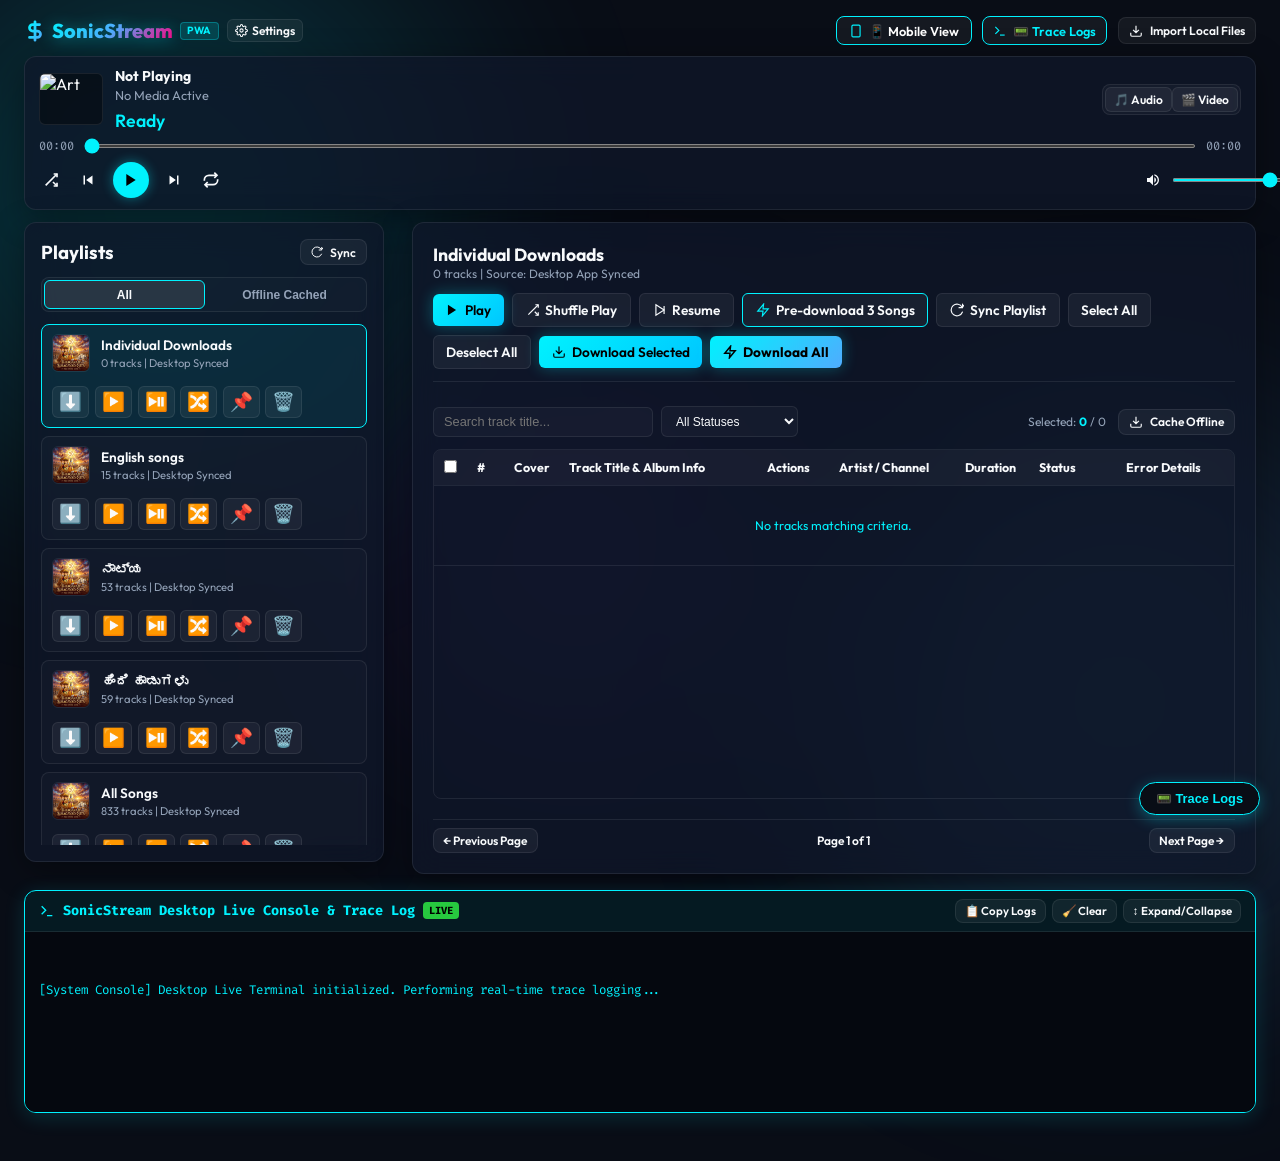
==== web-pwa/desktop.html @ 90799d5d "PWA: fix mobile UX crash, IndexedDB browser, Azure filename/thumbnail mismatches Web PWA (desktop.ht" ====
<!DOCTYPE html>
<html lang="en">
<head>
    <meta charset="UTF-8">
    <meta name="viewport" content="width=device-width, initial-scale=1.0, viewport-fit=cover">
    <meta name="theme-color" content="#00f2fe">
    <meta name="apple-mobile-web-app-capable" content="yes">
    <meta name="apple-mobile-web-app-status-bar-style" content="black-translucent">
    <title>SonicStream - OneDrive & Offline Music PWA</title>
    
    <!-- PWA Manifest & Icons -->
    <link rel="manifest" href="manifest.json">
    <link rel="apple-touch-icon" href="icon.svg">
    
    <!-- Google Fonts -->
    <link rel="preconnect" href="https://fonts.googleapis.com">
    <link rel="preconnect" href="https://fonts.gstatic.com" crossorigin>
    <link href="https://fonts.googleapis.com/css2?family=Outfit:wght@300;400;500;600;700;800&family=Space+Grotesk:wght@400;500;600;700&family=Fira+Code:wght@400;500;600;700&display=swap" rel="stylesheet">
    
    <!-- MSAL.js for Microsoft OneDrive Authentication -->
    <script src="https://alcdn.msauth.net/browser/2.35.0/js/msal-browser.min.js"></script>
    
    <!-- SonicStream Config & Manifest Fallback -->
    <script src="config.js"></script>
    <script src="manifest_fallback.js"></script>
    
    <link rel="stylesheet" href="style.css">
</head>
<body>
    <!-- Background Glow Effects -->
    <div class="bg-glow bg-glow-1"></div>
    <div class="bg-glow bg-glow-2"></div>
    <div class="bg-glow bg-glow-3"></div>

    <div class="app-container">
        <!-- Header -->
        <header style="margin-bottom: 0.65rem; display: flex; align-items: center; justify-content: space-between; gap: 0.5rem; flex-wrap: nowrap;">
            <div class="logo-group" style="display: flex; align-items: center; gap: 0.5rem; flex-wrap: nowrap; flex-shrink: 0;">
                <div class="logo" style="display: flex; align-items: center; gap: 0.4rem;">
                    <svg width="22" height="22" viewBox="0 0 24 24" fill="none" stroke="url(#logoGrad)" stroke-width="3" stroke-linecap="round" stroke-linejoin="round" class="logo-icon">
                        <defs>
                            <linearGradient id="logoGrad" x1="0%" y1="0%" x2="100%" y2="100%">
                                <stop offset="0%" stop-color="var(--neon-blue)"/>
                                <stop offset="100%" stop-color="var(--neon-pink)"/>
                            </linearGradient>
                        </defs>
                        <path d="M12 2v20M17 5H9.5a3.5 3.5 0 0 0 0 7h5a3.5 3.5 0 0 1 0 7H6"/>
                    </svg>
                    <span class="logo-text" style="font-size: 1.25rem;">SonicStream</span>
                    <span class="logo-badge">PWA</span>
                </div>

                <!-- Settings Icon Button placed directly inline with logo text on the single header row -->
                <button class="btn btn-secondary btn-sm" id="btnOpenSettings" title="Settings" style="padding: 0.2rem 0.45rem; font-size: 0.75rem; border-radius: 6px; display: inline-flex; align-items: center; gap: 0.25rem; flex-shrink: 0;">
                    <svg width="13" height="13" viewBox="0 0 24 24" fill="none" stroke="currentColor" stroke-width="2"><circle cx="12" cy="12" r="3"/><path d="M19.4 15a1.65 1.65 0 0 0 .33 1.82l.06.06a2 2 0 0 1 0 2.83 2 2 0 0 1-2.83 0l-.06-.06a1.65 1.65 0 0 0-1.82-.33 1.65 1.65 0 0 0-1 1.51V21a2 2 0 0 1-2 2 2 2 0 0 1-2-2v-.09A1.65 1.65 0 0 0 9 19.4a1.65 1.65 0 0 0-1.82.33l-.06.06a2 2 0 0 1-2.83 0 2 2 0 0 1 0-2.83l.06-.06a1.65 1.65 0 0 0 .33-1.82 1.65 1.65 0 0 0-1.51-1H3a2 2 0 0 1-2-2 2 2 0 0 1 2-2h.09A1.65 1.65 0 0 0 4.6 9a1.65 1.65 0 0 0-.33-1.82l-.06-.06a2 2 0 0 1 0-2.83 2 2 0 0 1 2.83 0l.06.06a1.65 1.65 0 0 0 1.82.33H9a1.65 1.65 0 0 0 1-1.51V3a2 2 0 0 1 2-2 2 2 0 0 1 2 2v.09a1.65 1.65 0 0 0 1 1.51 1.65 1.65 0 0 0 1.82-.33l.06-.06a2 2 0 0 1 2.83 0 2 2 0 0 1 0 2.83l-.06.06a1.65 1.65 0 0 0-.33 1.82V9a1.65 1.65 0 0 0 1.51 1H21a2 2 0 0 1 2 2 2 2 0 0 1-2 2h-.09a1.65 1.65 0 0 0-1.51 1z"/></svg>
                    <span>Settings</span>
                </button>
            </div>

            <div class="header-actions">
                <!-- Mobile View Switcher Link -->
                <a href="mobile.html" class="btn btn-secondary btn-sm" title="Switch to Mobile Optimized UX" style="padding: 0.35rem 0.75rem; border-radius: 8px; font-size: 0.8rem; text-decoration: none; display: inline-flex; align-items: center; gap: 0.35rem; font-weight: 600; border-color: var(--neon-blue); color: #fff;">
                    <svg width="14" height="14" viewBox="0 0 24 24" fill="none" stroke="var(--neon-blue)" stroke-width="2"><rect x="5" y="2" width="14" height="20" rx="2" ry="2"/><line x1="12" y1="18" x2="12.01" y2="18"/></svg>
                    <span>📱 Mobile View</span>
                </a>

                <!-- Trace Logs Terminal Button -->
                <button class="btn btn-secondary btn-sm" id="btnToggleConsole" title="Open Live Console & Trace Log" style="padding: 0.35rem 0.65rem; border-radius: 8px; font-size: 0.8rem; display: inline-flex; align-items: center; gap: 0.35rem; font-weight: 600; border-color: var(--neon-blue); color: var(--neon-blue);">
                    <svg width="14" height="14" viewBox="0 0 24 24" fill="none" stroke="currentColor" stroke-width="2"><polyline points="4 17 10 11 4 5"/><line x1="12" y1="19" x2="20" y2="19"/></svg>
                    <span>📟 Trace Logs</span>
                </button>

                <!-- Local iPhone File Import -->
                <button class="btn btn-secondary btn-sm" id="btnImportLocalFiles" title="Import Local MP3 Files from iPhone / Device">
                    <svg width="14" height="14" viewBox="0 0 24 24" fill="none" stroke="currentColor" stroke-width="2"><path d="M21 15v4a2 2 0 0 1-2 2H5a2 2 0 0 1-2-2v-4M7 10l5 5 5-5M12 15V3"/></svg>
                    Import Local Files
                </button>
                <input type="file" id="localFileInput" multiple accept="audio/*" style="display: none;">
            </div>
        </header>

        <!-- Main Dashboard -->
        <main>
            <!-- YouTube URL Input & Analyze Section (Collapsed by default in OneDrive Mode) -->
            <section class="card url-analyze-section" style="display: none; padding: 0.4rem 0.85rem; margin-bottom: 0.65rem;">
                <div style="display: flex; gap: 0.5rem; width: 100%; align-items: center;">
                    <div style="flex-grow: 1; position: relative; display: flex; align-items: center;">
                        <svg class="search-icon" width="14" height="14" viewBox="0 0 24 24" fill="none" stroke="currentColor" stroke-width="2" style="position: absolute; left: 0.75rem; color: var(--text-secondary);">
                            <circle cx="11" cy="11" r="8"></circle>
                            <line x1="21" y1="21" x2="16.65" y2="16.65"></line>
                        </svg>
                        <input type="text" id="urlInput" placeholder="Paste YouTube Playlist or Video URL here..." autocomplete="off" style="width: 100%; padding: 0.45rem 0.65rem 0.45rem 2rem; font-size: 0.8rem; border-radius: 8px; background: rgba(255,255,255,0.03); border: 1px solid var(--border-color); color: var(--text-primary); outline: none;">
                    </div>
                    <button class="btn btn-primary" id="analyzeBtn" style="padding: 0.45rem 1rem; font-size: 0.8rem; border-radius: 8px; flex-shrink: 0;">
                        <span>Analyze Link</span>
                        <div class="spinner hidden" id="analyzeSpinner" style="width: 12px; height: 12px; border: 2px solid transparent; border-top-color: #000; border-radius: 50%; animation: spin 0.8s linear infinite; display: inline-block; margin-left: 4px;"></div>
                    </button>
                </div>
                <div id="urlError" class="error-msg hidden" style="margin-top: 0.25rem; font-size: 0.75rem; color: #ff5f56;"></div>
            </section>

            <!-- Hero / Universal Media Player Panel -->
            <section class="card player-hero-card" style="padding: 0.65rem 0.85rem; margin-bottom: 0.75rem;">
                <!-- Embedded Video Player Screen (Hidden in Audio Mode with display:none to eliminate black space) -->
                <div class="video-container-wrapper hidden" id="videoContainer" style="display: none; width: 100%; max-height: 220px; background: #000; border-radius: 8px; overflow: hidden; margin-bottom: 0.5rem; border: 1px solid var(--border-color); position: relative;">
                    <video id="videoElement" playsinline style="width: 100%; height: 100%; max-height: 220px; object-fit: contain; cursor: pointer;"></video>
                </div>
                <audio id="audioElement" preload="metadata"></audio>
                
                <div class="player-audio-panel">
                    <img id="playerTrackThumb" src="https://i.ytimg.com/vi/default/hqdefault.jpg" alt="Art" class="player-art-img">
                    <div class="player-meta-group">
                        <div id="playerTrackTitle" class="track-title-text">Not Playing</div>
                        <div id="playerTrackArtist" class="track-artist-text">No Media Active</div>
                        <div id="playerTrackStatus" class="track-status-badge">
                            <div id="playerStatusEq" class="equalizer-group hidden">
                                <span class="equalizer-bar"></span>
                                <span class="equalizer-bar"></span>
                                <span class="equalizer-bar"></span>
                            </div>
                            <span id="playerStatusText">Ready</span>
                        </div>
                    </div>

                    <!-- Audio vs Video Mode Toggle Pill -->
                    <div style="margin-left: auto; display: flex; background: rgba(255,255,255,0.03); border: 1px solid var(--border-color); border-radius: 8px; padding: 2px;">
                        <button id="btnMediaModeAudio" class="btn btn-sm btn-secondary active" style="font-size: 0.75rem; padding: 0.25rem 0.5rem; border-radius: 6px;">🎵 Audio</button>
                        <button id="btnMediaModeVideo" class="btn btn-sm btn-secondary" style="font-size: 0.75rem; padding: 0.25rem 0.5rem; border-radius: 6px;">🎬 Video</button>
                    </div>
                </div>

                <!-- Player Progress & Controls -->
                <div class="player-controls-row">
                    <div class="progress-bar-group">
                        <span id="playerCurrentTime" class="time-label">00:00</span>
                        <input type="range" id="playerProgressBar" min="0" max="100" value="0" step="any" class="progress-slider">
                        <span id="playerTotalTime" class="time-label">00:00</span>
                    </div>

                    <div class="controls-actions-group">
                        <div class="playback-buttons">
                            <button id="playerShuffleBtn" class="control-btn" title="Shuffle Mode">
                                <svg width="16" height="16" viewBox="0 0 24 24" fill="none" stroke="currentColor" stroke-width="2.5"><polyline points="16 3 21 3 21 8"/><line x1="4" y1="20" x2="21" y2="3"/><polyline points="21 16 21 21 16 21"/><line x1="15" y1="15" x2="21" y2="21"/></svg>
                            </button>
                            <button id="playerPrevBtn" class="control-btn" title="Previous Track">
                                <svg width="18" height="18" viewBox="0 0 24 24" fill="currentColor"><path d="M6 6h2v12H6zm3.5 6 8.5 6V6z"/></svg>
                            </button>
                            <button id="playerPlayPauseBtn" class="play-main-btn" title="Play/Pause">
                                <svg id="playIconSvg" width="16" height="16" viewBox="0 0 24 24" fill="currentColor"><polygon points="5 3 19 12 5 21 5 3"/></svg>
                            </button>
                            <button id="playerNextBtn" class="control-btn" title="Next Track">
                                <svg width="18" height="18" viewBox="0 0 24 24" fill="currentColor"><path d="M6 18l8.5-6L6 6v12zM16 6v12h2V6h-2z"/></svg>
                            </button>
                            <button id="playerRepeatBtn" class="control-btn" title="Repeat Track">
                                <svg width="16" height="16" viewBox="0 0 24 24" fill="none" stroke="currentColor" stroke-width="2.5"><path d="M17 1l4 4-4 4M21 5H9a7 7 0 0 0-7 7v1M7 23l-4-4 4-4M3 19h12a7 7 0 0 0 7-7v-1"/></svg>
                            </button>
                        </div>

                        <div class="volume-group">
                            <button id="playerVolumeBtn" class="control-btn">
                                <svg width="16" height="16" viewBox="0 0 24 24" fill="currentColor"><path d="M3 9v6h4l5 5V4L7 9H3zm13.5 3c0-1.77-1.02-3.29-2.5-4.03v8.05c1.48-.73 2.5-2.25 2.5-4.02zM14 3.23v2.06c2.89.86 5 3.54 5 6.71s-2.11 5.85-5 6.71v2.06c4.01-.91 7-4.49 7-8.77s-2.99-7.86-7-8.77z"/></svg>
                            </button>
                            <input type="range" id="playerVolumeSlider" min="0" max="100" value="80" class="volume-slider">
                        </div>
                    </div>
                </div>
            </section>

            <!-- Dual Panel Layout -->
            <div class="dashboard-layout">
                <!-- Left Sidebar: Playlist Explorer -->
                <section class="card playlist-sidebar">
                    <div class="sidebar-header">
                        <h3>Playlists</h3>
                        <button id="btnSyncOneDriveNow" class="btn btn-secondary btn-sm" title="Sync Playlists with OneDrive">
                            <svg width="12" height="12" viewBox="0 0 24 24" fill="none" stroke="currentColor" stroke-width="2"><path d="M21.5 2v6h-6M21.34 15.57a10 10 0 1 1-.57-8.38l5.67-5.67"/></svg>
                            Sync
                        </button>
                    </div>

                    <div class="sidebar-tabs">
                        <button id="tabAll" class="tab-btn active">All</button>
                        <button id="tabLocal" class="tab-btn">Local iPhone</button>
                        <button id="tabOffline" class="tab-btn">Offline Cached</button>
                    </div>

                    <div id="playlistListContainer" class="playlist-list-container">
                        <!-- Playlist Rows injected here -->
                    </div>
                </section>

                <!-- Resizable Drag Handle for Desktop Sidebar Width -->
                <div id="sidebarResizer" class="sidebar-resizer" style="width: 6px; cursor: col-resize; background: transparent; transition: background 0.2s;" title="Drag to resize playlist pane width"></div>

                <!-- Right Panel: Tracks Grid -->
                <div style="display: flex; flex-direction: column; flex-grow: 1; min-width: 0;">
                    <!-- Active Job HUD (above playlist grid - Hidden by default) -->
                    <div id="gridHud" class="active-job-hud hidden" style="display: none; background: rgba(0, 242, 254, 0.04); border: 1px solid rgba(0, 242, 254, 0.15); border-top: 2px solid rgba(0, 242, 254, 0.3); border-radius: 8px; padding: 0.65rem 0.85rem; margin-bottom: 0.75rem; justify-content: space-between; align-items: center; gap: 1rem; flex-wrap: wrap;">
                        <div style="display: flex; align-items: center; gap: 0.75rem; min-width: 0; flex: 1;">
                            <div class="spinner" style="width: 16px; height: 16px; border: 2px solid var(--neon-blue); border-top-color: transparent; border-radius: 50%; animation: spin 0.8s linear infinite;"></div>
                            <div style="min-width: 0;">
                                <div style="font-weight: 700; font-size: 0.85rem; color: var(--text-primary);" id="hudJobTitle">Syncing Playlists...</div>
                                <span style="font-size: 0.75rem; color: var(--neon-blue); font-weight: 600; white-space: nowrap; overflow: hidden; text-overflow: ellipsis;" id="hudCurrentFile"></span>
                            </div>
                        </div>
                        <div style="display: flex; gap: 1rem; flex-wrap: wrap; font-size: 0.85rem; color: var(--text-secondary); flex-shrink: 0;">
                            <div>Speed: <span id="hudSpeed" style="font-weight: 700; color: var(--neon-blue); font-family: var(--font-mono);">--</span></div>
                            <div>ETA: <span id="hudEta" style="font-weight: 700; color: var(--neon-blue); font-family: var(--font-mono);">--</span></div>
                            <div>Overall: <span id="hudProgressCount" style="font-weight: 700; color: var(--neon-blue); font-family: var(--font-mono);">0 / 0</span></div>
                        </div>
                    </div>

                    <section class="card playlist-items-panel" id="playlistSection" style="display: flex; flex-direction: column; padding: 1.25rem; flex-grow: 1;">
                    <!-- Playlist Title Header & Actions -->
                    <div class="playlist-header" style="display: flex; justify-content: space-between; align-items: center; border-bottom: 1px solid var(--border-color); padding-bottom: 0.75rem; margin-bottom: 0.75rem; flex-wrap: wrap; gap: 0.75rem;">
                        <div style="display: flex; align-items: center; gap: 0.6rem;">
                            <button id="btnBackToPlaylists" class="btn btn-secondary btn-sm" style="padding: 0.35rem 0.65rem; border-radius: 6px; font-size: 0.8rem; font-weight: 600; display: inline-flex; align-items: center; gap: 0.3rem; border-color: var(--neon-blue);" title="Back to Playlists List">
                                <span>⬅️ Back to Playlists</span>
                            </button>
                            <div>
                                <h2 id="playlistTitle" style="font-size: 1.1rem; font-weight: 700; margin: 0;">No Playlist Selected</h2>
                                <p id="playlistMetaInfo" style="font-size: 0.75rem; color: var(--text-secondary); margin: 0;">Select a playlist from sidebar or import local files.</p>
                            </div>
                        </div>
                        
                        <!-- Grid Header Controls -->
                        <div style="display: flex; align-items: center; gap: 0.5rem; flex-wrap: wrap;">
                            <!-- Play Playlist Button -->
                            <button id="playPlaylistBtn" class="btn btn-primary" style="padding: 0.45rem 0.8rem; font-size: 0.85rem; border-radius: 6px; display: flex; align-items: center; gap: 0.35rem;" title="Start playing active playlist from beginning">
                                <svg width="14" height="14" viewBox="0 0 24 24" fill="currentColor"><polygon points="5 3 19 12 5 21 5 3"/></svg>
                                <span>Play</span>
                            </button>

                            <!-- Shuffle Play Button -->
                            <button id="shufflePlaylistBtn" class="btn btn-secondary" style="padding: 0.45rem 0.8rem; font-size: 0.85rem; border-radius: 6px; display: flex; align-items: center; gap: 0.35rem;" title="Shuffle track order and start playing">
                                <svg width="14" height="14" viewBox="0 0 24 24" fill="none" stroke="currentColor" stroke-width="2"><polyline points="16 3 21 3 21 8"/><line x1="4" y1="20" x2="21" y2="3"/><polyline points="21 16 21 21 16 21"/><line x1="15" y1="15" x2="21" y2="21"/></svg>
                                <span>Shuffle Play</span>
                            </button>

                            <!-- Resume Playlist Button -->
                            <button id="resumePlaylistBtn" class="btn btn-secondary" style="padding: 0.45rem 0.8rem; font-size: 0.85rem; border-radius: 6px; display: flex; align-items: center; gap: 0.35rem;" title="Resume playlist from last stopped track and time position">
                                <svg width="14" height="14" viewBox="0 0 24 24" fill="none" stroke="currentColor" stroke-width="2"><polygon points="5 3 19 12 5 21 5 3"/><line x1="19" y1="5" x2="19" y2="19"/></svg>
                                <span>Resume</span>
                            </button>

                            <!-- Pre-download 3 Songs Buffer button -->
                            <button id="btnPrefetch3" class="btn btn-secondary" style="padding: 0.45rem 0.8rem; font-size: 0.85rem; border-radius: 6px; display: flex; align-items: center; gap: 0.35rem; border-color: var(--neon-blue);" title="Pre-download 3 upcoming error-free songs into IndexedDB ahead of playback">
                                <svg width="14" height="14" viewBox="0 0 24 24" fill="none" stroke="var(--neon-blue)" stroke-width="2">
                                    <polygon points="13 2 3 14 12 14 11 22 21 10 12 10 13 2"/>
                                </svg>
                                <span>Pre-download 3 Songs</span>
                            </button>

                            <!-- Sync/Refresh Playlist button -->
                            <button id="refreshPlaylistBtn" class="btn btn-secondary" style="padding: 0.45rem 0.8rem; font-size: 0.85rem; border-radius: 6px; display: flex; align-items: center; gap: 0.35rem;" title="Sync playlist content">
                                <svg width="14" height="14" viewBox="0 0 24 24" fill="none" stroke="currentColor" stroke-width="2" stroke-linecap="round" stroke-linejoin="round">
                                    <path d="M21.5 2v6h-6M21.34 15.57a10 10 0 1 1-.57-8.38l5.67-5.67"/>
                                </svg>
                                <span>Sync Playlist</span>
                            </button>
                            
                            <button id="selectAllBtn" class="btn btn-secondary btn-sm" style="padding: 0.45rem 0.8rem; font-size: 0.85rem; border-radius: 6px;">Select All</button>
                            <button id="deselectAllBtn" class="btn btn-secondary btn-sm" style="padding: 0.45rem 0.8rem; font-size: 0.85rem; border-radius: 6px;">Deselect All</button>
                            
                            <button id="downloadBtn" class="btn btn-primary" style="padding: 0.45rem 0.8rem; font-size: 0.85rem; border-radius: 6px; display: flex; align-items: center; gap: 0.35rem;">
                                <svg width="14" height="14" viewBox="0 0 24 24" fill="none" stroke="currentColor" stroke-width="2" stroke-linecap="round" stroke-linejoin="round">
                                    <path d="M21 15v4a2 2 0 0 1-2 2H5a2 2 0 0 1-2-2v-4M7 10l5 5 5-5M12 15V3"/>
                                </svg>
                                <span>Download Selected</span>
                            </button>

                            <!-- Download All Button (OneDrive & YouTube) -->
                            <button id="downloadAllBtn" class="btn btn-primary" style="padding: 0.45rem 0.8rem; font-size: 0.85rem; border-radius: 6px; display: flex; align-items: center; gap: 0.35rem; background: linear-gradient(135deg, #00f2fe 0%, #4facfe 100%); border: none;" title="Download all tracks in active playlist into IndexedDB for 100% offline playback">
                                <svg width="14" height="14" viewBox="0 0 24 24" fill="none" stroke="#000" stroke-width="2.5"><polygon points="13 2 3 14 12 14 11 22 21 10 12 10 13 2"/></svg>
                                <span style="color: #000; font-weight: 700;">Download All</span>
                            </button>
                        </div>
                    </div>

                    <!-- Filter & Search Bar -->
                    <div class="table-filter-bar" style="display: flex; justify-content: space-between; align-items: center; gap: 0.75rem; flex-wrap: wrap;">
                        <div style="display: flex; align-items: center; gap: 0.5rem; flex-grow: 1; flex-wrap: wrap;">
                            <input type="text" id="playlistSearch" placeholder="Search track title..." class="search-input">
                            <select id="statusFilter" style="background: rgba(255,255,255,0.03); border: 1px solid var(--border-color); border-radius: 6px; color: var(--text-primary); font-size: 0.75rem; padding: 0.4rem 0.65rem; outline: none; cursor: pointer;">
                                <option value="all">All Statuses</option>
                                <option value="completed">Cached Buffer ⚡</option>
                                <option value="queued">Queued</option>
                                <option value="error">Error Skipped ❌</option>
                            </select>
                        </div>
                        <div style="display: flex; align-items: center; gap: 0.75rem;">
                            <span style="font-size: 0.75rem; color: var(--text-secondary);">Selected: <span id="selectedCountInfo" style="color: var(--neon-blue); font-weight: 700;">0</span> / <span id="totalCountInfo">0</span></span>
                            <button id="btnSaveOffline" class="btn btn-secondary btn-sm" title="Cache active playlist for offline playback">
                                <svg width="14" height="14" viewBox="0 0 24 24" fill="none" stroke="currentColor" stroke-width="2"><path d="M21 15v4a2 2 0 0 1-2 2H5a2 2 0 0 1-2-2v-4M7 10l5 5 5-5M12 15V3"/></svg>
                                Cache Offline
                            </button>
                        </div>
                    </div>

                    <!-- Tracks Table -->
                    <div class="playlist-table-wrapper">
                        <table>
                            <thead>
                                <tr>
                                    <th style="width: 35px; text-align: center;"><input type="checkbox" id="selectAllCheckbox" style="accent-color: var(--neon-blue); cursor: pointer;"></th>
                                    <th class="sortable-th" data-sort="index" style="width: 40px; cursor: pointer;">#</th>
                                    <th style="width: 55px;">Cover</th>
                                    <th class="sortable-th" data-sort="title" style="width: 240px; cursor: pointer;">Track Title & Album Info</th>
                                    <th style="width: 90px; text-align: center;">Actions</th>
                                    <th class="sortable-th" data-sort="artist" style="width: 150px; cursor: pointer;">Artist / Channel</th>
                                    <th class="sortable-th" data-sort="duration" style="width: 75px; cursor: pointer;">Duration</th>
                                    <th class="sortable-th" data-sort="status" style="width: 100px; cursor: pointer;">Status</th>
                                    <th style="width: 140px;">Error Details</th>
                                </tr>
                            </thead>
                            <tbody id="playlistTableBody">
                                <tr><td colspan="9" style="text-align: center; color: var(--text-muted); padding: 2rem;">Sign in to OneDrive, paste YouTube URL, or click "Import Local Files" above.</td></tr>
                            </tbody>
                        </table>
                    </div>

                    <!-- Items Pagination Controls -->
                    <div class="grid-pagination" id="paginationControls" style="display: flex; align-items: center; justify-content: space-between; border-top: 1px solid var(--border-color); padding-top: 0.5rem; margin-top: 0.5rem; font-size: 0.75rem; color: var(--text-muted);">
                        <button id="btnPrevPage" class="btn btn-secondary btn-sm" style="padding: 0.25rem 0.6rem; font-size: 0.75rem;">← Previous Page</button>
                        <span id="pageIndicator" style="font-weight: 600; color: var(--text-primary);">Page 1 of 1</span>
                        <button id="btnNextPage" class="btn btn-secondary btn-sm" style="padding: 0.25rem 0.6rem; font-size: 0.75rem;">Next Page →</button>
                    </div>
        </main>

        <!-- Permanent Inline Desktop Terminal & Trace Log Panel (at bottom of page) -->
        <section id="desktopTerminalPanel" class="card" style="margin-top: 1rem; padding: 0; overflow: hidden; border: 1px solid var(--neon-blue); background: #05080f; box-shadow: 0 4px 20px rgba(0, 242, 254, 0.15);">
            <div style="padding: 0.5rem 0.85rem; background: rgba(0, 242, 254, 0.08); border-bottom: 1px solid var(--border-color); display: flex; align-items: center; justify-content: space-between; flex-wrap: wrap; gap: 0.5rem;">
                <div style="display: flex; align-items: center; gap: 0.5rem; font-weight: 700; font-family: var(--font-mono); font-size: 0.85rem; color: var(--neon-blue);">
                    <svg width="16" height="16" viewBox="0 0 24 24" fill="none" stroke="currentColor" stroke-width="2"><polyline points="4 17 10 11 4 5"/><line x1="12" y1="19" x2="20" y2="19"/></svg>
                    <span>SonicStream Desktop Live Console & Trace Log</span>
                    <span id="desktopTerminalStatusBadge" style="font-size: 0.65rem; padding: 2px 6px; border-radius: 4px; background: #27c93f; color: #000; font-weight: 800;">LIVE</span>
                </div>
                <div style="display: flex; gap: 0.4rem; align-items: center;">
                    <button id="btnCopyTerminalLogs" class="btn btn-secondary btn-sm" style="font-size: 0.72rem; padding: 0.2rem 0.55rem;">📋 Copy Logs</button>
                    <button id="btnClearTerminalLogs" class="btn btn-secondary btn-sm" style="font-size: 0.72rem; padding: 0.2rem 0.55rem;">🧹 Clear</button>
                    <button id="btnToggleTerminalHeight" class="btn btn-secondary btn-sm" style="font-size: 0.72rem; padding: 0.2rem 0.55rem;">↕️ Expand/Collapse</button>
                </div>
            </div>
            <div id="desktopTerminalBody" style="height: 180px; overflow-y: auto; padding: 0.75rem 0.85rem; background: #05080f; color: #e6edf3; font-family: 'Fira Code', monospace; font-size: 0.78rem; line-height: 1.5; white-space: pre-wrap; word-break: break-word;">
                <div style="color: var(--text-muted);">[System Console] Desktop Live Terminal initialized. Performing real-time trace logging...</div>
            </div>
        </section>
    </div>

    <!-- Settings Modal -->
    <div id="settingsModal" class="modal-overlay hidden">
        <div class="modal">
            <div class="modal-header">
                <h3>SonicStream PWA Settings</h3>
                <button id="btnCloseSettings" class="close-btn">&times;</button>
            </div>
            
            <div class="modal-body" style="max-height: 75vh; overflow-y: auto; padding-right: 0.5rem;">
                <!-- Azure AD Client ID Config -->
                <div class="settings-section">
                    <h4>Microsoft Entra ID (Azure AD) Client ID</h4>
                    <label>Application (Client) ID:</label>
                    <input type="text" id="azureClientIdInput" placeholder="Paste Client ID here..." value="51f81489-12ee-4a9e-aaae-a2591f45987d">
                    <p class="help-text">Default uses Microsoft standard public app client ID. You can also register your own free Azure AD SPA app ID.</p>
                </div>

                <hr class="divider">

                <!-- Azure Storage Secret Key / SAS Token Config -->
                <div class="settings-section">
                    <h4>Azure Cloud Storage Access (Secret SAS Token)</h4>
                    <label>Storage Account & SAS Token / Secret Key:</label>
                    <input type="text" id="azureSasTokenInput" placeholder="Enter Azure Storage SAS Token here...">
                    <p class="help-text">Enables 100% cloud audio/video streaming & manifest sync directly from Azure Storage Blob (stsonicstream/media).</p>
                </div>

                <hr class="divider">

                <!-- OneDrive Share Link / Music Folder Config -->
                <div class="settings-section">
                    <h4>OneDrive Share Link / Folder</h4>
                    <input type="text" id="oneDriveFolderNameInput" placeholder="Paste OneDrive Share Link or folder name...">
                    <p class="help-text">Default uses your public read-only OneDrive share link. You can also type a folder name like YoutubeDownloads.</p>
                </div>

                <hr class="divider">

                <!-- Offline Cache Manager -->
                <div class="settings-section">
                    <h4>Offline Storage Management</h4>
                    <div style="display: flex; justify-content: space-between; align-items: center;">
                        <span id="cacheUsageText">Checking offline cache...</span>
                        <button id="btnClearCache" class="btn btn-secondary btn-sm">Clear Offline Cache</button>
                    </div>
                </div>

                <hr class="divider">

                <!-- Section: Playback Behavior -->
                <div class="settings-section">
                    <h4>Playback Behavior</h4>
                    
                    <div style="display: flex; align-items: center; justify-content: space-between; font-size: 0.8rem;">
                        <span>Next Song Pause Delay:</span>
                        <div style="display: flex; align-items: center; gap: 0.35rem;">
                            <input type="number" id="playerPauseSeconds" value="5" min="0" max="300" style="width: 50px; background: rgba(0, 0, 0, 0.4); border: 1px solid var(--border-color); color: var(--text-primary); border-radius: 4px; padding: 2px 4px; font-size: 0.8rem; text-align: center; font-family: var(--font-mono); outline: none;">
                            <span>sec</span>
                        </div>
                    </div>
                </div>

                <hr class="divider">

                <!-- Car Bluetooth & Media Controls Info -->
                <div class="settings-section">
                    <h4>Car Bluetooth & Lockscreen Controls</h4>
                    <div style="display: flex; align-items: center; justify-content: space-between;">
                        <span>System Media Controls (MediaSession):</span>
                        <span class="status-active">Active</span>
                    </div>
                    <p class="help-text">Supported on iOS Safari (Add to Home Screen) & Android Chrome. Steering wheel Play/Pause/Next/Prev buttons control playback over Bluetooth.</p>
                </div>

                <hr class="divider">

                <!-- Section: Engine Health (yt-dlp) -->
                <div class="settings-section">
                    <h4>Engine Health (yt-dlp)</h4>
                    
                    <div style="display: flex; align-items: center; justify-content: space-between; font-size: 0.8rem;">
                        <span>Engine Status:</span>
                        <span id="ytdlpStatusText" style="font-size: 0.75rem; color: #27c93f; font-weight: 600;">Active & Synced</span>
                    </div>
                    
                    <div style="display: flex; align-items: center; justify-content: space-between; font-size: 0.8rem; margin-top: 0.25rem;">
                        <span>Bypass Logic:</span>
                        <span style="font-family: var(--font-mono); font-weight: 700; color: var(--neon-blue);">Auto-Cookies + Headers</span>
                    </div>
                    
                    <p class="help-text">SonicStream handles YouTube protocol updates and cookie extraction automatically to prevent HTTP 403 errors during download.</p>
                </div>
            </div>

    <!-- Live Console & Trace Log Modal -->
    <div id="liveConsoleModal" class="modal-overlay hidden" style="display: none; position: fixed; inset: 0; background: rgba(0,0,0,0.85); z-index: 99999; backdrop-filter: blur(10px); align-items: center; justify-content: center; padding: 1rem;">
        <div style="background: #090d16; border: 1px solid var(--neon-blue); border-radius: 12px; width: 100%; max-width: 900px; height: 80vh; display: flex; flex-direction: column; overflow: hidden; box-shadow: 0 10px 40px rgba(0,242,254,0.25);">
            <div style="padding: 0.75rem 1rem; background: rgba(0,242,254,0.08); border-bottom: 1px solid var(--border-color); display: flex; align-items: center; justify-content: space-between; flex-wrap: wrap; gap: 0.5rem;">
                <div style="display: flex; align-items: center; gap: 0.5rem; font-weight: 700; font-family: var(--font-mono); color: var(--neon-blue);">
                    <svg width="18" height="18" viewBox="0 0 24 24" fill="none" stroke="currentColor" stroke-width="2"><polyline points="4 17 10 11 4 5"/><line x1="12" y1="19" x2="20" y2="19"/></svg>
                    <span>SonicStream Live Terminal & Trace Log</span>
                    <span id="liveConsoleErrorBadge" style="font-size: 0.7rem; padding: 2px 6px; border-radius: 4px; background: #27c93f; color: #000; font-weight: 800;">OK</span>
                </div>
                <div style="display: flex; gap: 0.5rem;">
                    <button id="btnCopyConsoleLogs" class="btn btn-secondary btn-sm" style="font-size: 0.75rem; padding: 0.25rem 0.6rem;">📋 Copy Logs</button>
                    <button id="btnClearConsoleLogs" class="btn btn-secondary btn-sm" style="font-size: 0.75rem; padding: 0.25rem 0.6rem;">🧹 Clear</button>
                    <button id="btnCloseConsoleModal" class="btn btn-secondary btn-sm" style="font-size: 0.75rem; padding: 0.25rem 0.6rem;">❌ Close</button>
                </div>
            </div>
            <div id="liveConsoleBody" style="flex: 1; padding: 1rem; overflow-y: auto; background: #05080f; color: #e6edf3; font-family: 'Fira Code', monospace; font-size: 0.8rem; line-height: 1.5; white-space: pre-wrap; word-break: break-word;">
                <div style="color: var(--text-muted);">[System] Live Terminal & Trace Log initialized. Click Sync or perform any action to view real-time traces...</div>
            </div>
        </div>
    </div>

    <!-- Main PWA App Script -->
    <script src="app.js"></script>
</body>
</html>
---- web-pwa/style.css ----
:root {
    --bg-primary: #090d16;
    --card-bg: rgba(15, 23, 42, 0.75);
    --card-border: rgba(255, 255, 255, 0.08);
    --neon-blue: #00f2fe;
    --neon-pink: #4facfe;
    --text-primary: #f8fafc;
    --text-secondary: #94a3b8;
    --text-muted: #00f2fe;
    --border-color: rgba(255, 255, 255, 0.08);
    --font-sans: 'Outfit', -apple-system, BlinkMacSystemFont, sans-serif;
    --font-mono: 'Fira Code', monospace;
    --transition: all 0.25s cubic-bezier(0.4, 0, 0.2, 1);
}

* {
    box-sizing: border-box;
    margin: 0;
    padding: 0;
}

body {
    background-color: var(--bg-primary);
    color: var(--text-primary);
    font-family: var(--font-sans);
    min-height: 100vh;
    overflow-x: hidden;
    padding-bottom: 2rem;
}

/* Background Blur Lights */
.bg-glow {
    position: fixed;
    border-radius: 50%;
    filter: blur(120px);
    pointer-events: none;
    z-index: 0;
    opacity: 0.15;
}
.bg-glow-1 { top: -10%; left: -10%; width: 45vw; height: 45vw; background: var(--neon-blue); }
.bg-glow-2 { bottom: -10%; right: -10%; width: 45vw; height: 45vw; background: var(--neon-pink); }
.bg-glow-3 { top: 40%; left: 30%; width: 30vw; height: 30vw; background: #7c3aed; }

/* Container & Grid Layout */
.app-container {
    max-width: 100% !important;
    width: 100%;
    margin: 0 auto;
    padding: 1rem 1.5rem;
    position: relative;
    z-index: 1;
}

header {
    display: flex;
    justify-content: space-between;
    align-items: center;
    margin-bottom: 0.65rem;
    flex-wrap: nowrap;
    gap: 0.5rem;
}

.logo-group {
    display: flex;
    flex-direction: row !important;
    align-items: center;
    gap: 0.65rem;
    flex-wrap: nowrap;
}

.logo {
    display: flex;
    align-items: center;
    gap: 0.5rem;
}

.logo-text {
    font-size: 1.4rem;
    font-weight: 800;
    color: #00f2fe;
    background: linear-gradient(135deg, #00f2fe 0%, #4facfe 50%, #ff007f 100%);
    -webkit-background-clip: text;
    background-clip: text;
    -webkit-text-fill-color: transparent;
    filter: drop-shadow(0 2px 8px rgba(0, 242, 254, 0.4));
}

.logo-badge {
    background: rgba(0, 242, 254, 0.15);
    color: var(--neon-blue);
    border: 1px solid rgba(0, 242, 254, 0.3);
    font-size: 0.65rem;
    font-weight: 700;
    padding: 0.1rem 0.4rem;
    border-radius: 4px;
}

.subtitle {
    font-size: 0.75rem;
    color: var(--text-secondary);
}

.header-actions {
    display: flex;
    align-items: center;
    gap: 0.65rem;
    flex-wrap: wrap;
}

/* Card Styling */
.card {
    background: var(--card-bg);
    backdrop-filter: blur(16px);
    -webkit-backdrop-filter: blur(16px);
    border: 1px solid var(--card-border);
    border-radius: 12px;
    box-shadow: 0 8px 32px 0 rgba(0, 0, 0, 0.37);
}

/* Buttons */
.btn {
    padding: 0.5rem 1rem;
    font-size: 0.8rem;
    font-weight: 600;
    border-radius: 8px;
    border: none;
    cursor: pointer;
    display: flex;
    align-items: center;
    gap: 0.4rem;
    transition: var(--transition);
    font-family: var(--font-sans);
}

.btn-primary {
    background: linear-gradient(135deg, var(--neon-blue), #00c6ff);
    color: #000;
    box-shadow: 0 0 15px rgba(0, 242, 254, 0.3);
}

.btn-primary:hover {
    transform: translateY(-1px);
    box-shadow: 0 0 20px rgba(0, 242, 254, 0.5);
}

.btn-secondary {
    background: rgba(255, 255, 255, 0.05);
    color: var(--text-primary);
    border: 1px solid var(--border-color);
}

.btn-secondary:hover {
    background: rgba(255, 255, 255, 0.1);
    border-color: var(--neon-blue);
}

.source-pill-btn.active {
    background: rgba(0, 242, 254, 0.15);
    color: var(--neon-blue) !important;
    border: 1px solid var(--neon-blue);
    box-shadow: 0 0 10px rgba(0, 242, 254, 0.2);
}

.btn-sm {
    padding: 0.3rem 0.65rem;
    font-size: 0.75rem;
}

/* Player Hero Card */
.player-hero-card {
    padding: 0.65rem 0.85rem;
    margin-bottom: 0.75rem;
    display: flex;
    flex-direction: column;
    gap: 0.4rem;
}

.player-audio-panel {
    display: flex;
    gap: 0.75rem;
    align-items: center;
}

.player-art-img {
    width: 64px;
    height: 52px;
    border-radius: 6px;
    object-fit: cover;
    border: 1px solid var(--border-color);
    background: rgba(0,0,0,0.4);
}

.player-meta-group {
    display: flex;
    flex-direction: column;
    flex-grow: 1;
    min-width: 0;
}

.track-title-text {
    font-size: 0.88rem;
    font-weight: 700;
    color: var(--text-primary);
    overflow: hidden;
    text-overflow: ellipsis;
    white-space: nowrap;
}

.track-artist-text {
    font-size: 0.8rem;
    color: var(--text-secondary);
    margin-top: 0.15rem;
}

.track-status-badge {
    font-size: 1.1rem;
    color: var(--neon-blue);
    font-weight: 600;
    margin-top: 0.35rem;
    display: flex;
    align-items: center;
    gap: 0.4rem;
}

.equalizer-group {
    display: flex;
    gap: 2px;
    align-items: flex-end;
    width: 14px;
    height: 12px;
}
.equalizer-group.hidden { display: none; }
.equalizer-bar {
    width: 3px;
    height: 10px;
    background: var(--neon-blue);
    animation: eqAnim 0.8s ease-in-out infinite alternate;
}
.equalizer-bar:nth-child(2) { animation-delay: 0.2s; }
.equalizer-bar:nth-child(3) { animation-delay: 0.4s; }
@keyframes eqAnim { 0% { height: 3px; } 100% { height: 12px; } }

/* Player Controls & Sliders */
.player-controls-row {
    display: flex;
    flex-direction: column;
    gap: 0.5rem;
}

.progress-bar-group {
    display: flex;
    align-items: center;
    gap: 0.65rem;
}

.time-label {
    font-size: 0.75rem;
    color: var(--text-secondary);
    font-family: var(--font-mono);
}

.progress-slider, .volume-slider {
    flex-grow: 1;
    height: 4px;
    border-radius: 2px;
    background: rgba(255, 255, 255, 0.1);
    outline: none;
    cursor: pointer;
    accent-color: var(--neon-blue);
}

.controls-actions-group {
    display: flex;
    justify-content: space-between;
    align-items: center;
}

.playback-buttons {
    display: flex;
    align-items: center;
    gap: 0.75rem;
}

.control-btn {
    background: transparent;
    border: none;
    color: var(--text-primary);
    cursor: pointer;
    padding: 4px;
    display: flex;
    align-items: center;
    transition: var(--transition);
}
.control-btn:hover { color: var(--neon-blue); }

.play-main-btn {
    background: var(--neon-blue);
    border: none;
    color: #000;
    width: 36px;
    height: 36px;
    border-radius: 50%;
    display: flex;
    align-items: center;
    justify-content: center;
    cursor: pointer;
    box-shadow: 0 0 12px rgba(0, 242, 254, 0.4);
    transition: var(--transition);
}
.play-main-btn:hover { transform: scale(1.05); }

.volume-group {
    display: flex;
    align-items: center;
    gap: 0.4rem;
    width: 100px;
}

/* Dashboard Layout */
.dashboard-layout {
    display: flex;
    gap: 0.75rem;
    align-items: stretch;
    width: 100%;
}

@media (max-width: 768px) {
    .dashboard-layout {
        flex-direction: column;
    }
}

.playlist-sidebar {
    padding: 1rem;
    display: flex;
    flex-direction: column;
    gap: 0.75rem;
    min-height: calc(100vh - 260px);
    max-height: calc(100vh - 260px);
    width: 360px;
    min-width: 260px;
    max-width: 650px;
    flex-shrink: 0;
}

.sidebar-header {
    display: flex;
    justify-content: space-between;
    align-items: center;
}

.sidebar-tabs {
    display: flex;
    background: rgba(255, 255, 255, 0.02);
    border: 1px solid var(--border-color);
    border-radius: 8px;
    padding: 2px;
}

.tab-btn {
    flex: 1;
    border: none;
    background: transparent;
    color: var(--text-secondary);
    padding: 0.4rem;
    font-size: 0.75rem;
    font-weight: 600;
    border-radius: 6px;
    cursor: pointer;
    transition: var(--transition);
}
.tab-btn.active {
    background: rgba(255, 255, 255, 0.1);
    color: var(--text-primary);
    border: 1px solid var(--neon-blue);
}

.playlist-list-container {
    display: flex;
    flex-direction: column;
    gap: 0.5rem;
    flex: 1;
    min-height: 450px;
    max-height: calc(100vh - 240px);
    overflow-y: auto;
}

.sidebar-row {
    padding: 0.65rem;
    background: rgba(255, 255, 255, 0.02);
    border: 1px solid var(--border-color);
    border-radius: 8px;
    cursor: pointer;
    transition: var(--transition);
    display: flex;
    flex-wrap: wrap;
    align-items: center;
    gap: 0.5rem;
}
.sidebar-row:hover, .sidebar-row.active {
    border-color: var(--neon-blue);
    background: rgba(0, 242, 254, 0.08);
}
.sidebar-row-title { font-size: 0.85rem; font-weight: 700; color: var(--text-primary); }
.sidebar-row-meta { font-size: 0.7rem; color: var(--text-secondary); margin-top: 2px; }

/* Playlist Items Panel */
.playlist-items-panel {
    padding: 1.25rem;
    display: flex;
    flex-direction: column;
    gap: 0.75rem;
}

.playlist-header h2 { font-size: 1.1rem; font-weight: 700; }
.playlist-header p { font-size: 0.75rem; color: var(--text-secondary); margin-top: 2px; }

.table-filter-bar {
    display: flex;
    justify-content: space-between;
    gap: 0.75rem;
}

.search-input {
    background: rgba(255, 255, 255, 0.03);
    border: 1px solid var(--border-color);
    border-radius: 6px;
    color: var(--text-primary);
    padding: 0.4rem 0.65rem;
    font-size: 0.8rem;
    width: 220px;
    outline: none;
}

.playlist-table-wrapper {
    overflow-x: auto;
    flex: 1 1 auto;
    min-height: 350px;
    max-height: calc(100vh - 260px) !important;
    overflow-y: auto;
    border: 1px solid var(--border-color);
    border-radius: 8px;
}

table {
    width: 100%;
    border-collapse: collapse;
    font-size: 0.78rem;
    text-align: left;
}

th, td {
    padding: 0.6rem;
    border-bottom: 1px solid var(--border-color);
}
th { background: rgba(255, 255, 255, 0.04); position: sticky; top: 0; }
tr:hover { background: rgba(255, 255, 255, 0.03); cursor: pointer; }

/* Modal */
.modal-overlay {
    position: fixed;
    top: 0; left: 0; right: 0; bottom: 0;
    background: rgba(0,0,0,0.75);
    backdrop-filter: blur(8px);
    display: flex;
    align-items: center;
    justify-content: center;
    z-index: 100;
}
.modal-overlay.hidden { display: none; }

.modal {
    background: var(--bg-primary);
    border: 1px solid var(--border-color);
    border-radius: 12px;
    width: 90%;
    max-width: 500px;
    padding: 1.25rem;
    display: flex;
    flex-direction: column;
    gap: 1rem;
}

.modal-header { display: flex; justify-content: space-between; align-items: center; }
.close-btn { background: transparent; border: none; color: var(--text-primary); font-size: 1.25rem; cursor: pointer; }

.settings-section { display: flex; flex-direction: column; gap: 0.4rem; font-size: 0.8rem; }
.settings-section h4 { color: var(--neon-blue); font-size: 0.85rem; }
.settings-section input[type="text"] {
    background: rgba(255,255,255,0.03);
    border: 1px solid var(--border-color);
    color: var(--text-primary);
    padding: 0.4rem 0.6rem;
    border-radius: 6px;
    outline: none;
    font-family: var(--font-mono);
    font-size: 0.75rem;
}
.help-text { font-size: 0.65rem; color: var(--text-secondary); line-height: 1.3; }
.divider { border: 0; border-top: 1px solid var(--border-color); }
.status-active { color: #27c93f; font-weight: 700; font-size: 0.75rem; }

/* --- Mobile-First Responsive Styles --- */
@media (max-width: 768px) {
    .app-container {
        padding: 0.75rem;
    }
    
    header {
        flex-direction: column;
        align-items: flex-start;
        gap: 0.75rem;
    }
    
    .header-actions {
        width: 100%;
        justify-content: space-between;
    }

    .btn {
        min-height: 40px; /* Enhanced touch target size */
    }

    .player-audio-panel {
        flex-direction: row;
    }

    .player-art-img {
        width: 80px;
        height: 65px;
    }

    .volume-group {
        width: 80px;
    }
}

@media (max-width: 480px) {
    .logo-text { font-size: 1.2rem; }
    .subtitle { font-size: 0.7rem; }
    
    .btn {
        padding: 0.45rem 0.75rem;
        font-size: 0.75rem;
    }
    
    .playback-buttons {
        gap: 0.5rem;
    }
    
    .play-main-btn {
        width: 42px;
        height: 42px;
    }
    
    .search-input {
        width: 100%;
    }
    
    .table-filter-bar {
        flex-direction: column;
    }
}

/* --- Landscape vs Portrait Responsive UX Enhancements --- */
@media (orientation: landscape) and (max-height: 500px) {
    body {
        padding: 0.5rem;
    }
    header {
        margin-bottom: 0.5rem;
        padding: 0.4rem 0.85rem;
    }
    .video-container-wrapper {
        max-height: 220px !important;
    }
    .playlist-table-wrapper {
        max-height: 200px;
    }
}

@media (orientation: landscape) and (min-width: 900px) {
    .video-container-wrapper {
        max-height: 380px !important;
    }
    .playlist-table-wrapper {
        max-height: 420px;
    }
}


/* Modal Dialog & Scrollbar System */
.modal-overlay {
    position: fixed;
    top: 0;
    left: 0;
    width: 100vw;
    height: 100vh;
    background: rgba(0, 0, 0, 0.85);
    backdrop-filter: blur(8px);
    display: flex;
    align-items: center;
    justify-content: center;
    z-index: 99999;
}

.modal-overlay.hidden {
    display: none !important;
}

.modal {
    background: var(--bg-card);
    border: 1px solid var(--neon-blue);
    border-radius: 16px;
    width: 92%;
    max-width: 650px;
    max-height: 85vh !important;
    display: flex !important;
    flex-direction: column !important;
    overflow: hidden !important;
    box-shadow: 0 10px 40px rgba(0, 242, 254, 0.25);
}

.modal-header {
    padding: 1rem 1.25rem;
    border-bottom: 1px solid var(--border-color);
    display: flex;
    align-items: center;
    justify-content: space-between;
    background: rgba(0, 242, 254, 0.05);
}

.modal-body {
    padding: 1.25rem 1.5rem !important;
    overflow-y: auto !important;
    max-height: 65vh !important;
    flex: 1 1 auto !important;
}

.modal-footer {
    padding: 1rem 1.25rem;
    border-top: 1px solid var(--border-color);
    display: flex;
    justify-content: flex-end;
    background: rgba(255, 255, 255, 0.02);
}
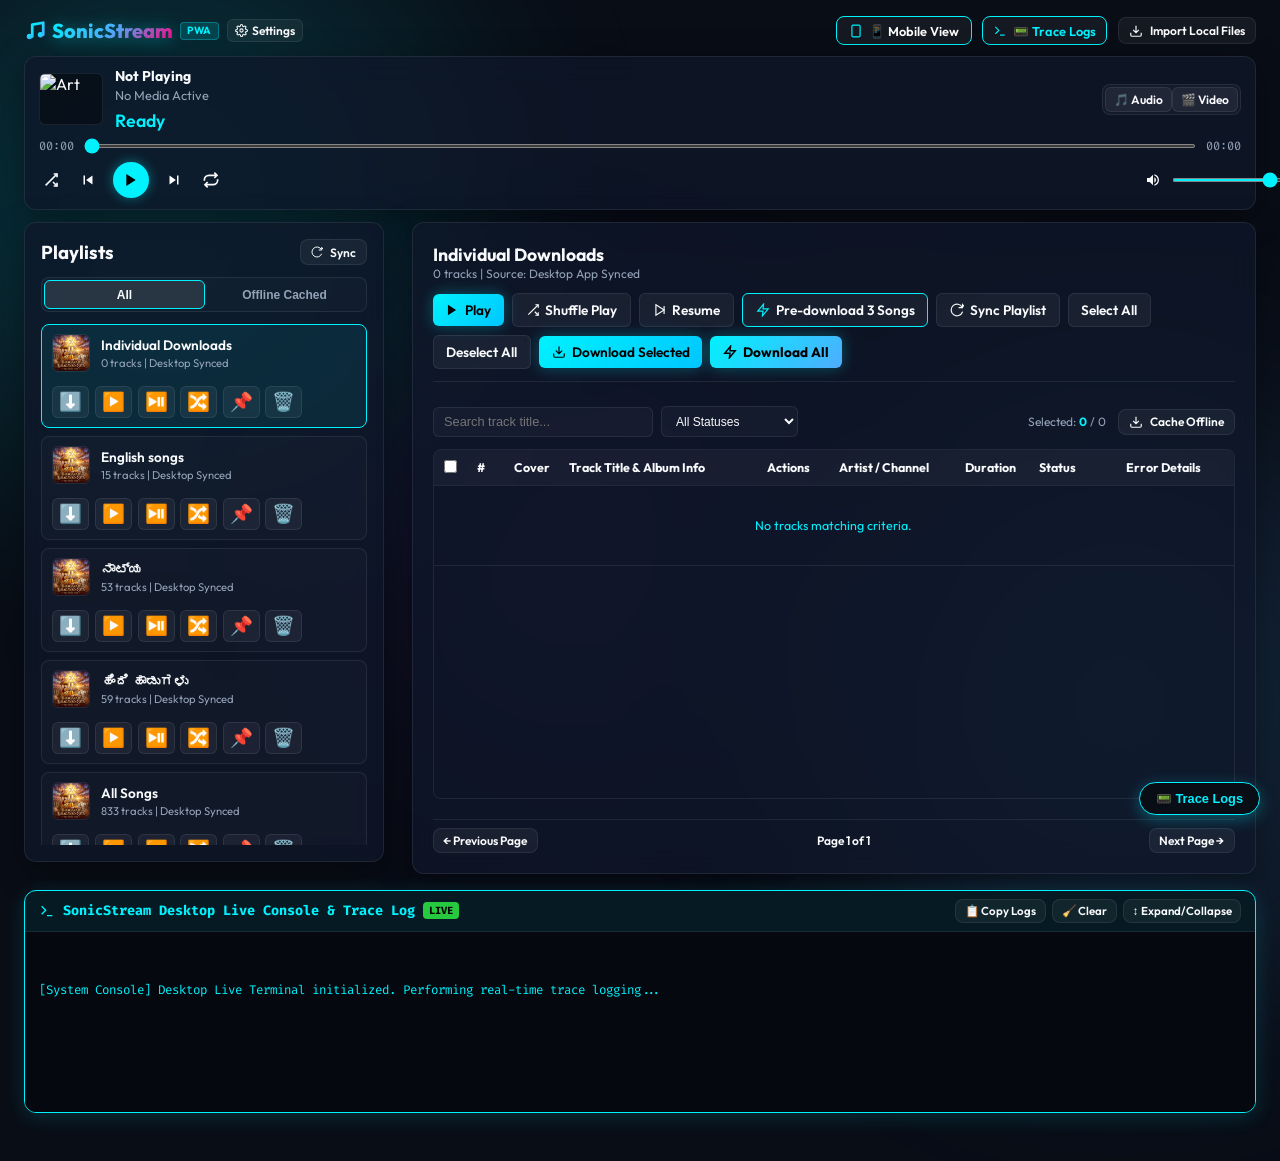
==== commit 4af88554: "PWA: replace dollar-sign logo with a music-note mark The header logo (desktop + mobile) and the PWA " ====
--- a/web-pwa/desktop.html
+++ b/web-pwa/desktop.html
@@ -44,7 +44,9 @@
                                 <stop offset="100%" stop-color="var(--neon-pink)"/>
                             </linearGradient>
                         </defs>
-                        <path d="M12 2v20M17 5H9.5a3.5 3.5 0 0 0 0 7h5a3.5 3.5 0 0 1 0 7H6"/>
+                        <path d="M9 18V5l12-2v13" fill="none"/>
+                        <circle cx="6" cy="18" r="3" fill="url(#logoGrad)" stroke="none"/>
+                        <circle cx="18" cy="16" r="3" fill="url(#logoGrad)" stroke="none"/>
                     </svg>
                     <span class="logo-text" style="font-size: 1.25rem;">SonicStream</span>
                     <span class="logo-badge">PWA</span>
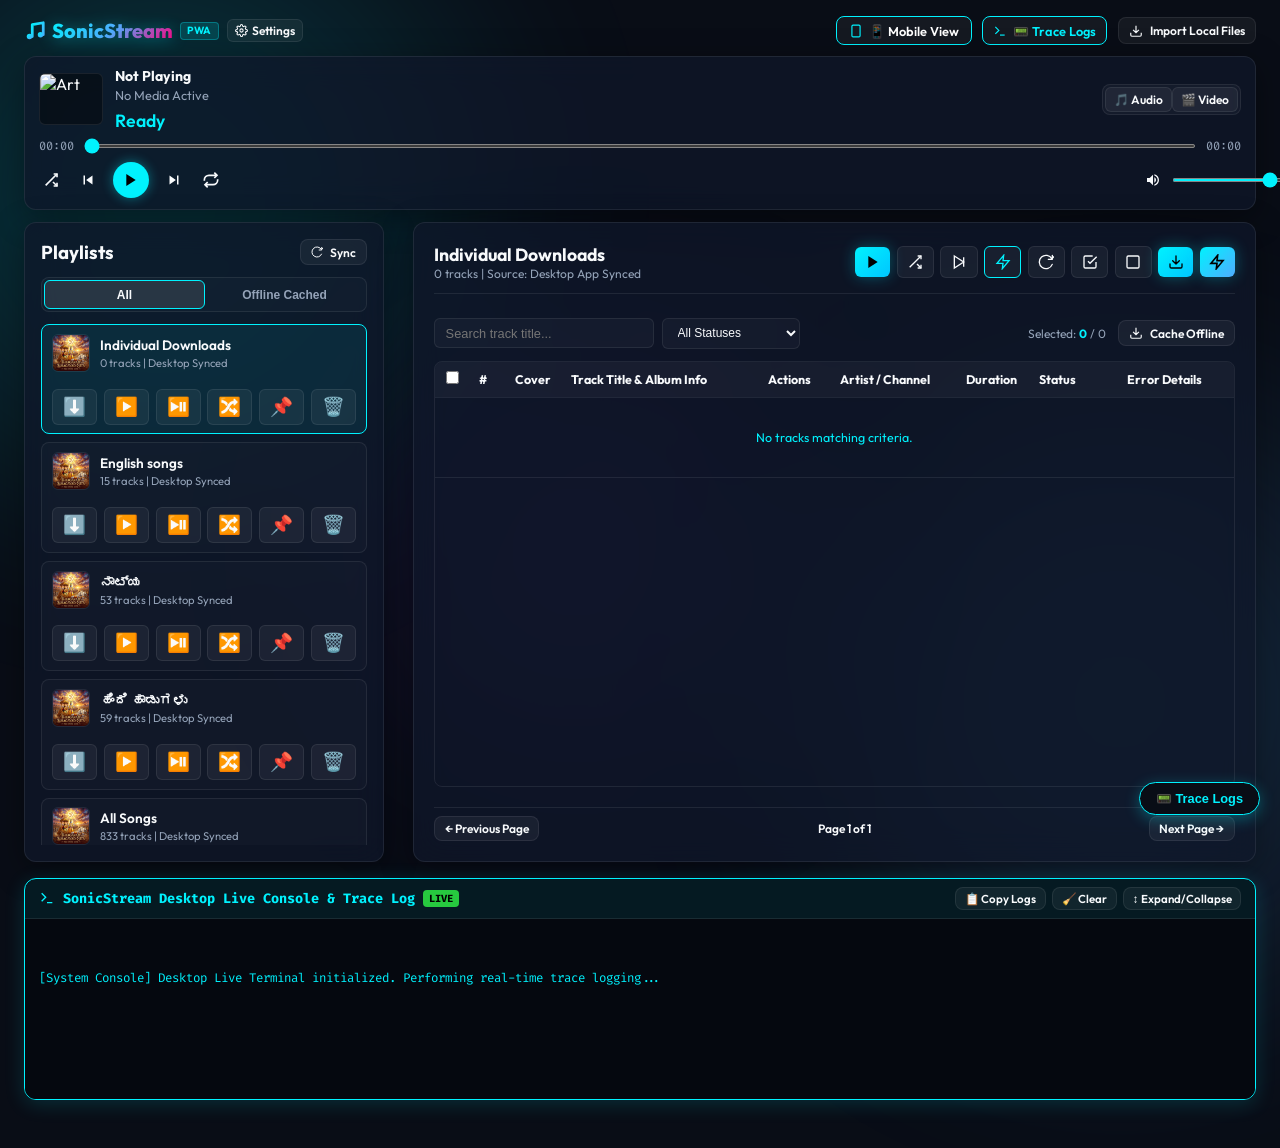
==== commit b37604c5: "PWA: iOS background audio + lock-screen fix, UX batch, favicons Audio / car / lock-screen (iOS): - P" ====
--- a/web-pwa/desktop.html
+++ b/web-pwa/desktop.html
@@ -10,6 +10,7 @@
     
     <!-- PWA Manifest & Icons -->
     <link rel="manifest" href="manifest.json">
+    <link rel="icon" type="image/svg+xml" href="favicon-desktop.svg">
     <link rel="apple-touch-icon" href="icon.svg">
     
     <!-- Google Fonts -->
@@ -36,7 +37,7 @@
         <!-- Header -->
         <header style="margin-bottom: 0.65rem; display: flex; align-items: center; justify-content: space-between; gap: 0.5rem; flex-wrap: nowrap;">
             <div class="logo-group" style="display: flex; align-items: center; gap: 0.5rem; flex-wrap: nowrap; flex-shrink: 0;">
-                <div class="logo" style="display: flex; align-items: center; gap: 0.4rem;">
+                <div class="logo" id="appHomeLogo" title="Home" style="display: flex; align-items: center; gap: 0.4rem; cursor: pointer;">
                     <svg width="22" height="22" viewBox="0 0 24 24" fill="none" stroke="url(#logoGrad)" stroke-width="3" stroke-linecap="round" stroke-linejoin="round" class="logo-icon">
                         <defs>
                             <linearGradient id="logoGrad" x1="0%" y1="0%" x2="100%" y2="100%">
@@ -225,56 +226,34 @@
                             </div>
                         </div>
                         
-                        <!-- Grid Header Controls -->
-                        <div style="display: flex; align-items: center; gap: 0.5rem; flex-wrap: wrap;">
-                            <!-- Play Playlist Button -->
-                            <button id="playPlaylistBtn" class="btn btn-primary" style="padding: 0.45rem 0.8rem; font-size: 0.85rem; border-radius: 6px; display: flex; align-items: center; gap: 0.35rem;" title="Start playing active playlist from beginning">
-                                <svg width="14" height="14" viewBox="0 0 24 24" fill="currentColor"><polygon points="5 3 19 12 5 21 5 3"/></svg>
-                                <span>Play</span>
-                            </button>
-
-                            <!-- Shuffle Play Button -->
-                            <button id="shufflePlaylistBtn" class="btn btn-secondary" style="padding: 0.45rem 0.8rem; font-size: 0.85rem; border-radius: 6px; display: flex; align-items: center; gap: 0.35rem;" title="Shuffle track order and start playing">
-                                <svg width="14" height="14" viewBox="0 0 24 24" fill="none" stroke="currentColor" stroke-width="2"><polyline points="16 3 21 3 21 8"/><line x1="4" y1="20" x2="21" y2="3"/><polyline points="21 16 21 21 16 21"/><line x1="15" y1="15" x2="21" y2="21"/></svg>
-                                <span>Shuffle Play</span>
-                            </button>
-
-                            <!-- Resume Playlist Button -->
-                            <button id="resumePlaylistBtn" class="btn btn-secondary" style="padding: 0.45rem 0.8rem; font-size: 0.85rem; border-radius: 6px; display: flex; align-items: center; gap: 0.35rem;" title="Resume playlist from last stopped track and time position">
-                                <svg width="14" height="14" viewBox="0 0 24 24" fill="none" stroke="currentColor" stroke-width="2"><polygon points="5 3 19 12 5 21 5 3"/><line x1="19" y1="5" x2="19" y2="19"/></svg>
-                                <span>Resume</span>
-                            </button>
-
-                            <!-- Pre-download 3 Songs Buffer button -->
-                            <button id="btnPrefetch3" class="btn btn-secondary" style="padding: 0.45rem 0.8rem; font-size: 0.85rem; border-radius: 6px; display: flex; align-items: center; gap: 0.35rem; border-color: var(--neon-blue);" title="Pre-download 3 upcoming error-free songs into IndexedDB ahead of playback">
-                                <svg width="14" height="14" viewBox="0 0 24 24" fill="none" stroke="var(--neon-blue)" stroke-width="2">
-                                    <polygon points="13 2 3 14 12 14 11 22 21 10 12 10 13 2"/>
-                                </svg>
-                                <span>Pre-download 3 Songs</span>
-                            </button>
-
-                            <!-- Sync/Refresh Playlist button -->
-                            <button id="refreshPlaylistBtn" class="btn btn-secondary" style="padding: 0.45rem 0.8rem; font-size: 0.85rem; border-radius: 6px; display: flex; align-items: center; gap: 0.35rem;" title="Sync playlist content">
-                                <svg width="14" height="14" viewBox="0 0 24 24" fill="none" stroke="currentColor" stroke-width="2" stroke-linecap="round" stroke-linejoin="round">
-                                    <path d="M21.5 2v6h-6M21.34 15.57a10 10 0 1 1-.57-8.38l5.67-5.67"/>
-                                </svg>
-                                <span>Sync Playlist</span>
-                            </button>
-                            
-                            <button id="selectAllBtn" class="btn btn-secondary btn-sm" style="padding: 0.45rem 0.8rem; font-size: 0.85rem; border-radius: 6px;">Select All</button>
-                            <button id="deselectAllBtn" class="btn btn-secondary btn-sm" style="padding: 0.45rem 0.8rem; font-size: 0.85rem; border-radius: 6px;">Deselect All</button>
-                            
-                            <button id="downloadBtn" class="btn btn-primary" style="padding: 0.45rem 0.8rem; font-size: 0.85rem; border-radius: 6px; display: flex; align-items: center; gap: 0.35rem;">
-                                <svg width="14" height="14" viewBox="0 0 24 24" fill="none" stroke="currentColor" stroke-width="2" stroke-linecap="round" stroke-linejoin="round">
-                                    <path d="M21 15v4a2 2 0 0 1-2 2H5a2 2 0 0 1-2-2v-4M7 10l5 5 5-5M12 15V3"/>
-                                </svg>
-                                <span>Download Selected</span>
-                            </button>
-
-                            <!-- Download All Button (OneDrive & YouTube) -->
-                            <button id="downloadAllBtn" class="btn btn-primary" style="padding: 0.45rem 0.8rem; font-size: 0.85rem; border-radius: 6px; display: flex; align-items: center; gap: 0.35rem; background: linear-gradient(135deg, #00f2fe 0%, #4facfe 100%); border: none;" title="Download all tracks in active playlist into IndexedDB for 100% offline playback">
-                                <svg width="14" height="14" viewBox="0 0 24 24" fill="none" stroke="#000" stroke-width="2.5"><polygon points="13 2 3 14 12 14 11 22 21 10 12 10 13 2"/></svg>
-                                <span style="color: #000; font-weight: 700;">Download All</span>
+                        <!-- Grid Header Controls (icon-only; hover tooltip shows the label) -->
+                        <div style="display: flex; align-items: center; gap: 0.4rem; flex-wrap: wrap;">
+                            <button id="playPlaylistBtn" class="btn btn-primary" style="padding: 0.45rem 0.6rem; border-radius: 6px; display: flex; align-items: center;" title="Play playlist">
+                                <svg width="16" height="16" viewBox="0 0 24 24" fill="currentColor"><polygon points="5 3 19 12 5 21 5 3"/></svg>
+                            </button>
+                            <button id="shufflePlaylistBtn" class="btn btn-secondary" style="padding: 0.45rem 0.6rem; border-radius: 6px; display: flex; align-items: center;" title="Shuffle play">
+                                <svg width="16" height="16" viewBox="0 0 24 24" fill="none" stroke="currentColor" stroke-width="2"><polyline points="16 3 21 3 21 8"/><line x1="4" y1="20" x2="21" y2="3"/><polyline points="21 16 21 21 16 21"/><line x1="15" y1="15" x2="21" y2="21"/></svg>
+                            </button>
+                            <button id="resumePlaylistBtn" class="btn btn-secondary" style="padding: 0.45rem 0.6rem; border-radius: 6px; display: flex; align-items: center;" title="Resume from last position">
+                                <svg width="16" height="16" viewBox="0 0 24 24" fill="none" stroke="currentColor" stroke-width="2"><polygon points="5 3 19 12 5 21 5 3"/><line x1="19" y1="5" x2="19" y2="19"/></svg>
+                            </button>
+                            <button id="btnPrefetch3" class="btn btn-secondary" style="padding: 0.45rem 0.6rem; border-radius: 6px; display: flex; align-items: center; border-color: var(--neon-blue);" title="Pre-download next 3 songs to offline cache">
+                                <svg width="16" height="16" viewBox="0 0 24 24" fill="none" stroke="var(--neon-blue)" stroke-width="2"><polygon points="13 2 3 14 12 14 11 22 21 10 12 10 13 2"/></svg>
+                            </button>
+                            <button id="refreshPlaylistBtn" class="btn btn-secondary" style="padding: 0.45rem 0.6rem; border-radius: 6px; display: flex; align-items: center;" title="Sync playlist">
+                                <svg width="16" height="16" viewBox="0 0 24 24" fill="none" stroke="currentColor" stroke-width="2" stroke-linecap="round" stroke-linejoin="round"><path d="M21.5 2v6h-6M21.34 15.57a10 10 0 1 1-.57-8.38l5.67-5.67"/></svg>
+                            </button>
+                            <button id="selectAllBtn" class="btn btn-secondary btn-sm" style="padding: 0.45rem 0.6rem; border-radius: 6px; display: flex; align-items: center;" title="Select all">
+                                <svg width="16" height="16" viewBox="0 0 24 24" fill="none" stroke="currentColor" stroke-width="2"><polyline points="9 11 12 14 22 4"/><path d="M21 12v7a2 2 0 0 1-2 2H5a2 2 0 0 1-2-2V5a2 2 0 0 1 2-2h11"/></svg>
+                            </button>
+                            <button id="deselectAllBtn" class="btn btn-secondary btn-sm" style="padding: 0.45rem 0.6rem; border-radius: 6px; display: flex; align-items: center;" title="Deselect all">
+                                <svg width="16" height="16" viewBox="0 0 24 24" fill="none" stroke="currentColor" stroke-width="2"><rect x="3" y="3" width="18" height="18" rx="2"/></svg>
+                            </button>
+                            <button id="downloadBtn" class="btn btn-primary" style="padding: 0.45rem 0.6rem; border-radius: 6px; display: flex; align-items: center;" title="Download selected to offline cache">
+                                <svg width="16" height="16" viewBox="0 0 24 24" fill="none" stroke="currentColor" stroke-width="2" stroke-linecap="round" stroke-linejoin="round"><path d="M21 15v4a2 2 0 0 1-2 2H5a2 2 0 0 1-2-2v-4M7 10l5 5 5-5M12 15V3"/></svg>
+                            </button>
+                            <button id="downloadAllBtn" class="btn btn-primary" style="padding: 0.45rem 0.6rem; border-radius: 6px; display: flex; align-items: center; background: linear-gradient(135deg, #00f2fe 0%, #4facfe 100%); border: none;" title="Download ALL tracks to offline cache">
+                                <svg width="16" height="16" viewBox="0 0 24 24" fill="none" stroke="#000" stroke-width="2.5"><polygon points="13 2 3 14 12 14 11 22 21 10 12 10 13 2"/></svg>
                             </button>
                         </div>
                     </div>
@@ -442,6 +421,8 @@
                     <p class="help-text">SonicStream handles YouTube protocol updates and cookie extraction automatically to prevent HTTP 403 errors during download.</p>
                 </div>
             </div>
+        </div>
+    </div>
 
     <!-- Live Console & Trace Log Modal -->
     <div id="liveConsoleModal" class="modal-overlay hidden" style="display: none; position: fixed; inset: 0; background: rgba(0,0,0,0.85); z-index: 99999; backdrop-filter: blur(10px); align-items: center; justify-content: center; padding: 1rem;">
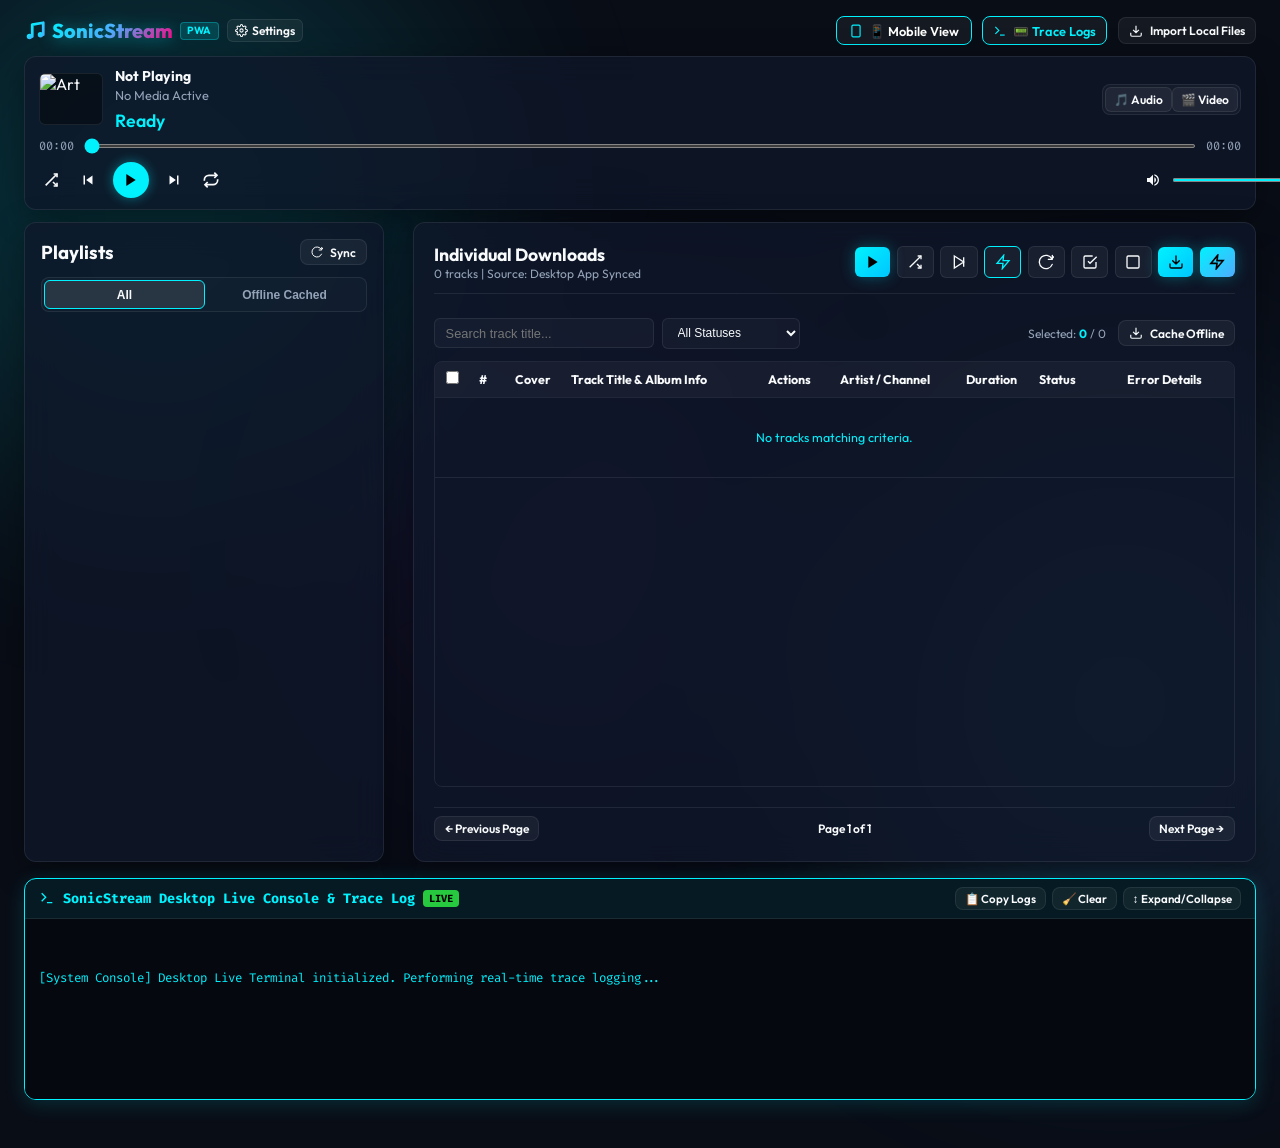
==== commit 7122848f: "PWA: remove OneDrive UI, gapless-by-default tracks, visible settings scrollbar - OneDrive is dead we" ====
--- a/web-pwa/desktop.html
+++ b/web-pwa/desktop.html
@@ -175,7 +175,7 @@
                 <section class="card playlist-sidebar">
                     <div class="sidebar-header">
                         <h3>Playlists</h3>
-                        <button id="btnSyncOneDriveNow" class="btn btn-secondary btn-sm" title="Sync Playlists with OneDrive">
+                        <button id="btnSyncOneDriveNow" class="btn btn-secondary btn-sm" title="Sync playlists from cloud">
                             <svg width="12" height="12" viewBox="0 0 24 24" fill="none" stroke="currentColor" stroke-width="2"><path d="M21.5 2v6h-6M21.34 15.57a10 10 0 1 1-.57-8.38l5.67-5.67"/></svg>
                             Sync
                         </button>
@@ -295,7 +295,7 @@
                                 </tr>
                             </thead>
                             <tbody id="playlistTableBody">
-                                <tr><td colspan="9" style="text-align: center; color: var(--text-muted); padding: 2rem;">Sign in to OneDrive, paste YouTube URL, or click "Import Local Files" above.</td></tr>
+                                <tr><td colspan="9" style="text-align: center; color: var(--text-muted); padding: 2rem;">Select a playlist from the sidebar to view its tracks.</td></tr>
                             </tbody>
                         </table>
                     </div>
@@ -355,14 +355,9 @@
                     <p class="help-text">Enables 100% cloud audio/video streaming & manifest sync directly from Azure Storage Blob (stsonicstream/media).</p>
                 </div>
 
-                <hr class="divider">
-
-                <!-- OneDrive Share Link / Music Folder Config -->
-                <div class="settings-section">
-                    <h4>OneDrive Share Link / Folder</h4>
-                    <input type="text" id="oneDriveFolderNameInput" placeholder="Paste OneDrive Share Link or folder name...">
-                    <p class="help-text">Default uses your public read-only OneDrive share link. You can also type a folder name like YoutubeDownloads.</p>
-                </div>
+                <!-- OneDrive removed: all audio streams from Azure Blob (uploaded from the
+                     desktop app). Hidden stub kept so the shared engine's guards stay happy. -->
+                <input type="hidden" id="oneDriveFolderNameInput" value="">
 
                 <hr class="divider">
 
@@ -384,7 +379,7 @@
                     <div style="display: flex; align-items: center; justify-content: space-between; font-size: 0.8rem;">
                         <span>Next Song Pause Delay:</span>
                         <div style="display: flex; align-items: center; gap: 0.35rem;">
-                            <input type="number" id="playerPauseSeconds" value="5" min="0" max="300" style="width: 50px; background: rgba(0, 0, 0, 0.4); border: 1px solid var(--border-color); color: var(--text-primary); border-radius: 4px; padding: 2px 4px; font-size: 0.8rem; text-align: center; font-family: var(--font-mono); outline: none;">
+                            <input type="number" id="playerPauseSeconds" value="0" min="0" max="300" style="width: 50px; background: rgba(0, 0, 0, 0.4); border: 1px solid var(--border-color); color: var(--text-primary); border-radius: 4px; padding: 2px 4px; font-size: 0.8rem; text-align: center; font-family: var(--font-mono); outline: none;">
                             <span>sec</span>
                         </div>
                     </div>
--- a/web-pwa/style.css
+++ b/web-pwa/style.css
@@ -635,7 +635,13 @@
     overflow-y: auto !important;
     max-height: 65vh !important;
     flex: 1 1 auto !important;
-}
+    scrollbar-width: thin;
+    scrollbar-color: var(--neon-blue) rgba(255,255,255,0.05);
+    -webkit-overflow-scrolling: touch;
+}
+.modal-body::-webkit-scrollbar { width: 9px; }
+.modal-body::-webkit-scrollbar-track { background: rgba(255,255,255,0.04); border-radius: 5px; }
+.modal-body::-webkit-scrollbar-thumb { background: var(--neon-blue); border-radius: 5px; border: 2px solid transparent; background-clip: content-box; }
 
 .modal-footer {
     padding: 1rem 1.25rem;
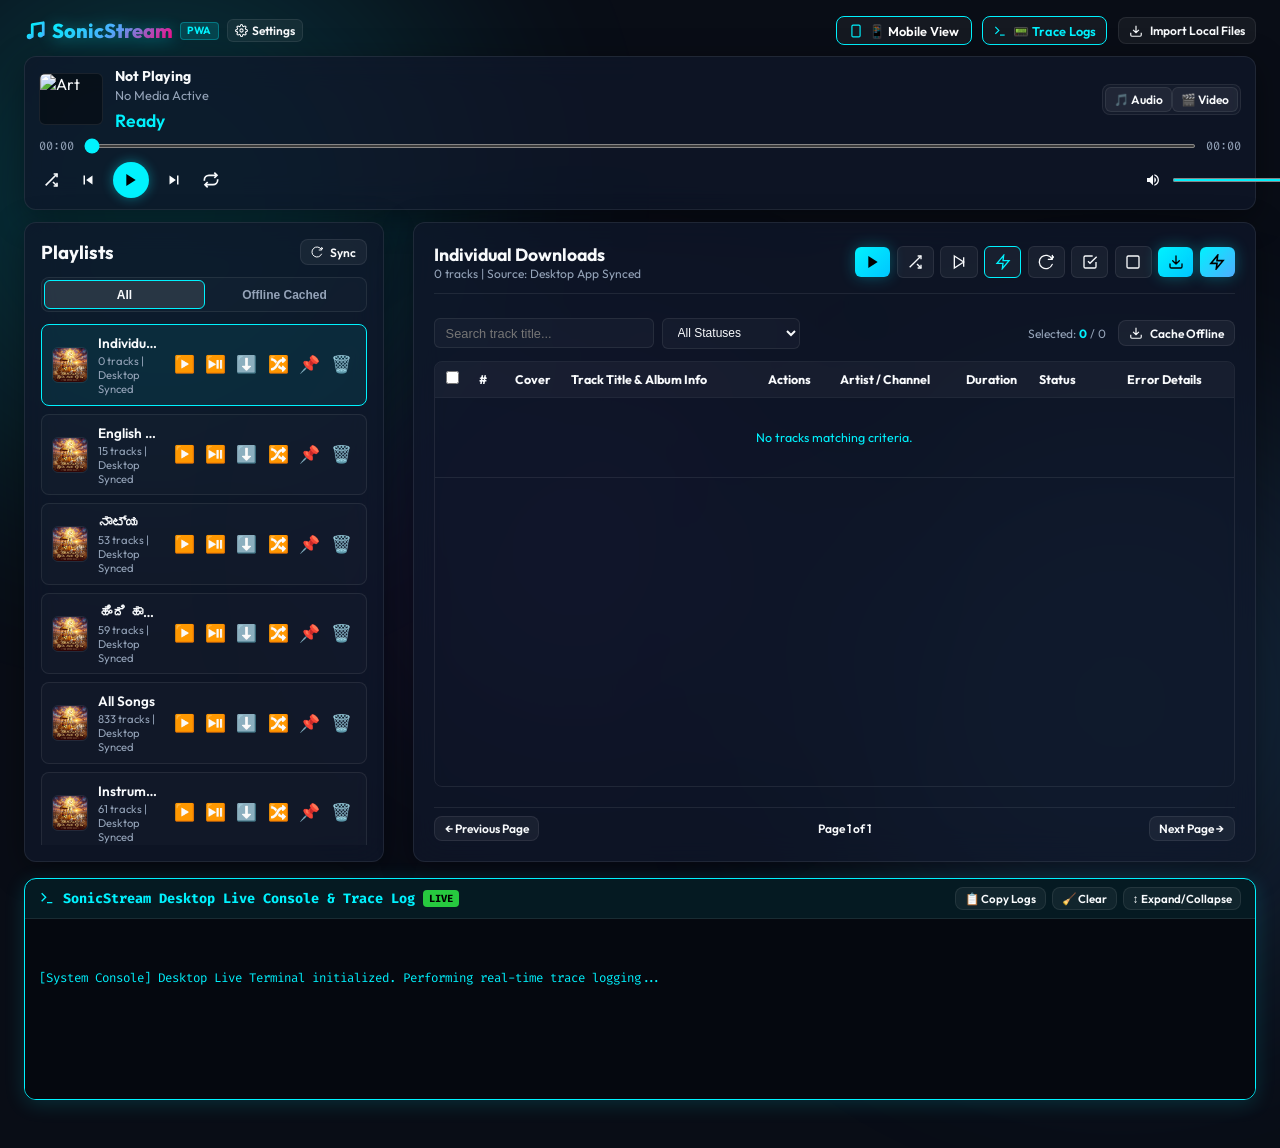
==== commit 69c2ee95: "PWA: drop 'OneDrive' from the desktop site title Title was 'SonicStream - OneDrive & Offline Music P" ====
--- a/web-pwa/desktop.html
+++ b/web-pwa/desktop.html
@@ -6,7 +6,7 @@
     <meta name="theme-color" content="#00f2fe">
     <meta name="apple-mobile-web-app-capable" content="yes">
     <meta name="apple-mobile-web-app-status-bar-style" content="black-translucent">
-    <title>SonicStream - OneDrive & Offline Music PWA</title>
+    <title>SonicStream - Music Player</title>
     
     <!-- PWA Manifest & Icons -->
     <link rel="manifest" href="manifest.json">
